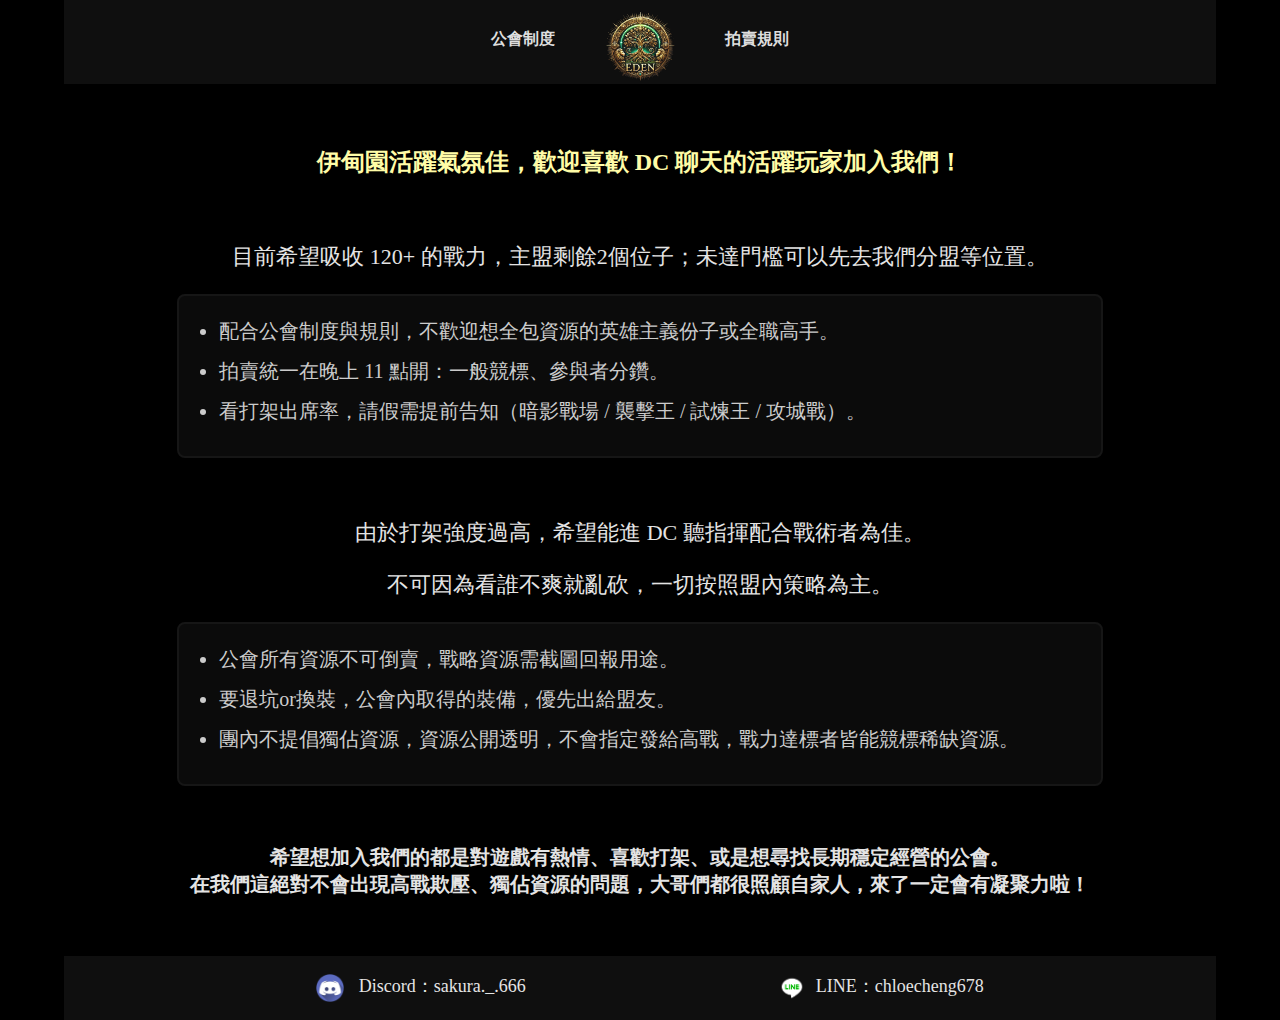
==== index.html @ dd2ec174 "Update index.html" ====
<!DOCTYPE html>
<html lang="zh-Hant">
<head>
    <meta charset="UTF-8">
    <meta name="viewport" content="width=device-width, initial-scale=1.0">
    <title>【伊甸】公會制度</title><link rel="icon" href="LOGO.png" type="image/png">
    <link rel="stylesheet" href="html/styles.css">
</head>
<body>
    <header>
        <nav>
            <a href="eden/index.html">公會制度</a>
            <img src="html/LOGO.png" alt="LOGO" style="height: 70px; cursor: pointer;"> <!-- 把前面的>去掉 onclick="location.href='rank.html';"> -->
            <a href="html/auction.html">拍賣規則</a>
        </nav>
    </header>
    <main>
        
        <br><p style="text-align: center; font-size: 24px;font-weight:800;color: #fffca7;">
            伊甸園活躍氣氛佳，歡迎喜歡 DC 聊天的活躍玩家加入我們！
        </p><br> 
        <p style="text-align: center; font-size: 22px;font-weight:500;">目前希望吸收 120+ 的戰力，主盟剩餘2個位子；未達門檻可以先去我們分盟等位置。</p>
    
        <div class="content-box">
            <ul>
                <li>配合公會制度與規則，不歡迎想全包資源的英雄主義份子或全職高手。</li>
                <li>拍賣統一在晚上 11 點開：一般競標、參與者分鑽。</li>
                <li>看打架出席率，請假需提前告知（暗影戰場 / 襲擊王 / 試煉王 / 攻城戰）。</li>
            </ul>
        </div><br>
    
        <p style="text-align: center; font-size: 22px;font-weight:500;">由於打架強度過高，希望能進 DC 聽指揮配合戰術者為佳。</p>
        <p style="text-align: center; font-size: 22px;font-weight:500;">不可因為看誰不爽就亂砍，一切按照盟內策略為主。</p>
        <div class="content-box">
        <ul>
            
            <li>公會所有資源不可倒賣，戰略資源需截圖回報用途。</li>
            <li>要退坑or換裝，公會內取得的裝備，優先出給盟友。</li>
            <li>團內不提倡獨佔資源，資源公開透明，不會指定發給高戰，戰力達標者皆能競標稀缺資源。</li>
        </ul></div><br>
    
        <p style="text-align: center; font-size: 20px;font-weight:800;">
            希望想加入我們的都是對遊戲有熱情、喜歡打架、或是想尋找長期穩定經營的公會。<br>在我們這絕對不會出現高戰欺壓、獨佔資源的問題，大哥們都很照顧自家人，來了一定會有凝聚力啦！
        </p><br>
    </main>
    <style>
        /* 框框樣式 */
        .content-box {
            border: 2px solid #161616; /* 邊框顏色和寬度 */
            border-radius: 8px; /* 邊框圓角 */
            padding: 20px; /* 內邊距 */
            background-color: #0b0b0b; /* 背景顏色 */
            max-width: 90%; /* 最大寬度 */
            margin: 20px auto; /* 居中顯示 */
            box-shadow: 0 4px 8px rgba(0, 0, 0, 0.1); /* 陰影效果 */
        }

        /* 列表樣式 */
        .content-box ul {
            list-style-type: disc; /* 列表符號樣式 */
            padding-left: 20px; /* 列表內邊距 */
            margin: 0; /* 移除默認外邊距 */
        }

        .content-box li {
            margin-bottom: 10px; /* 列表項間距 */
            line-height: 1.5; /* 行高 */
        }
    </style>
    <footer>
        <div class="social-icons">
            <p style="font-size: 18px;">
                <img src="html/line.png" alt="LINE" style="vertical-align: middle;">LINE：chloecheng678</p>
            <p style="font-size: 18px;">
                <img src="html/discord.png" alt="Discord" style="vertical-align: middle;"> Discord：sakura._.666</p>
        </div>
    </footer>
    <script>
        console.log("公會制度頁面已加載");
    </script>
</body>
</html>
---- html/styles.css ----
body {
    background-color: black;
    color: rgb(215, 215, 215);
    font-family: Noto Sans TC;
    margin: 0;
    padding: 0;
}

header {
    display: flex;
    flex-direction: column; /* 使 LOGO 和導航按鈕垂直排列 */
    align-items: center; /* 水平置中 */
    padding: 1px;
    background-color: #0f0f0f;
    position: sticky;
    top: 0;
    z-index: 1000;
    transition: background-color 0.3s;
}
header:hover {
    background-color: #252525;
}
header a {
    color: rgb(222, 222, 222);
    font-weight: 800;
    text-decoration: none;
    padding: 18px 50px 33px 50px;
    transition: color 0.3s;
}
header a:hover {
    color: #fff4c7;
}
header nav {
    display: flex;
    justify-content: center; /* 水平置中按鈕 */
    margin-top: 10px; /* LOGO 和導航按鈕之間的間距 */
}
main {
    padding: 20px;
    width: 85%;
    margin: auto;
    transition: opacity 0.5s;
}

h1, h2 {
    color: #e4e4e4;
    font-size: 26px;
    transform: skewX(-15deg); /* 整體內容向右傾斜 15 度 */
border: 0.2cm solid #333; /* 0.5 公分的框線 */
padding: 10px 10px 10px 20px ; /* 內邊距 */
box-shadow: 3px 3px 5px rgba(0, 0, 0, 0.3); /* 增加陰影效果 */
}

p {
    color: #e4e4e4;
    font-size: 22px;
}
li {
    color: #cccccc;
    font-size: 20px;
}
footer {
    background-color: #0f0f0f;
    color: rgb(147, 147, 147);
    text-align: center;
    padding: 0px;
    position: relative;
    transition: background-color 0.3s;
}
footer:hover {
    background-color: #252525;
}
.social-icons {
    display: flex;
    justify-content: space-evenly;
    flex-direction: row-reverse;
    flex-wrap: wrap;
    align-items: center;
    align-content: space-around;

}
.social-icons img {
    width: 28px;
    
    margin: 0px 10px 0px 20px;
}
@media (min-width: 768px) {
    body {
        padding: 0 5%;
    }
}

/* 針對 Chrome、Edge、Safari 的滾動條樣式 */
::-webkit-scrollbar {
    width: 8px; /* 滾動條寬度 */
}

::-webkit-scrollbar-track {
    background-color: #000000; /* 滾動條軌道顏色 */
}

::-webkit-scrollbar-thumb {
    background-color: #2b2b2b; /* 滾動條顏色 */
    border-radius: 1px; /* 滾動條圓角 */
}

::-webkit-scrollbar-thumb:hover {
    background-color: #232323; /* 滾動條懸停顏色 */
}

/* 針對 Firefox 的滾動條樣式 */
html {
    scrollbar-width: thin; /* 滾動條寬度 */
    scrollbar-color: #2b2b2b #000000; /* 滾動條顏色和軌道顏色 */
}
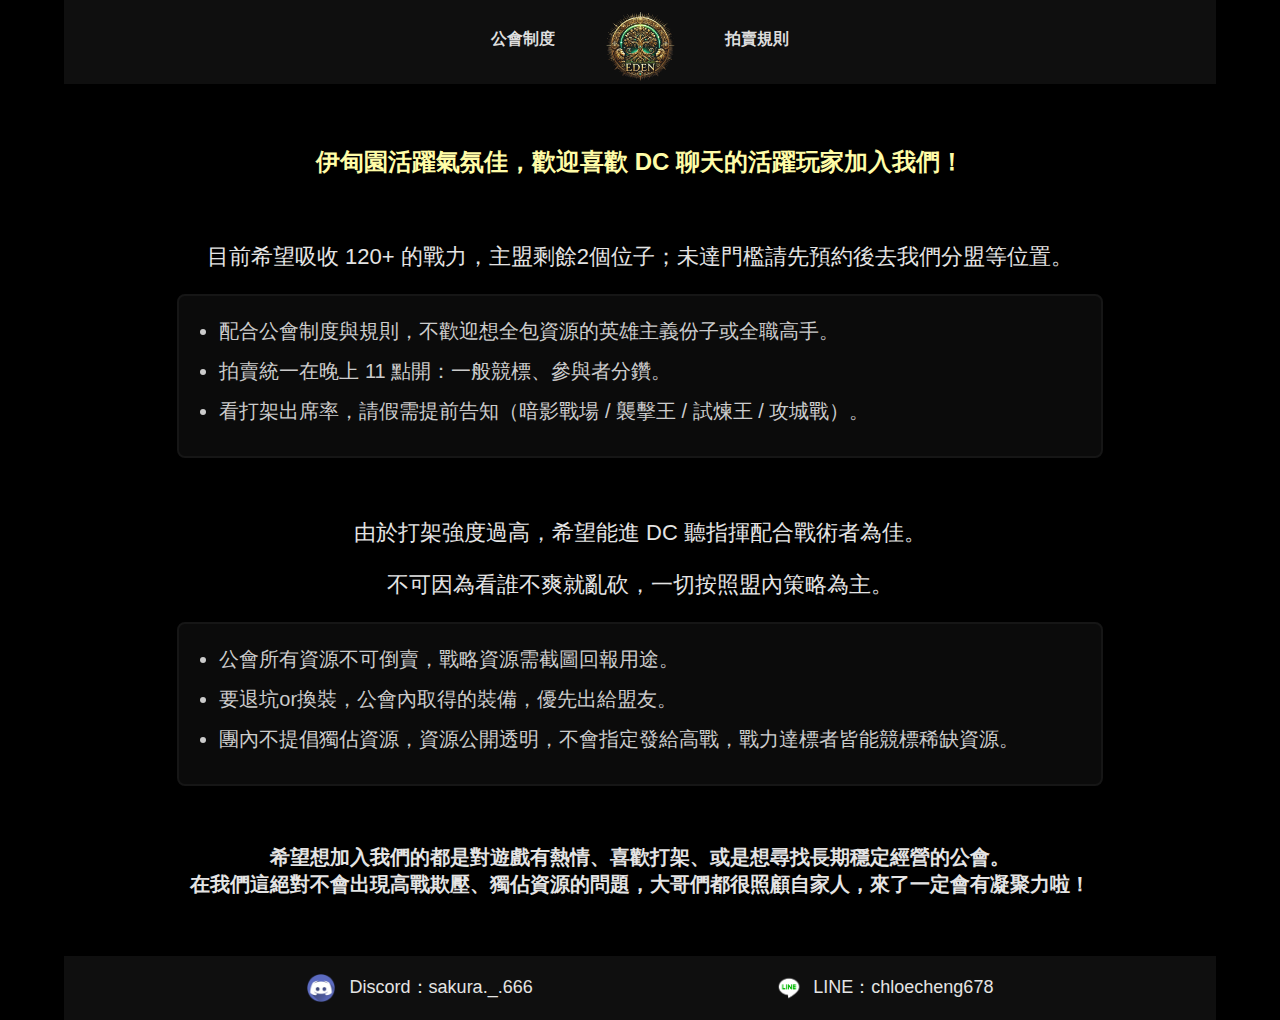
==== commit 3e2d2930: "Update index.html" ====
--- a/index.html
+++ b/index.html
@@ -19,7 +19,7 @@
         <br><p style="text-align: center; font-size: 24px;font-weight:800;color: #fffca7;">
             伊甸園活躍氣氛佳，歡迎喜歡 DC 聊天的活躍玩家加入我們！
         </p><br> 
-        <p style="text-align: center; font-size: 22px;font-weight:500;">目前希望吸收 120+ 的戰力，主盟剩餘2個位子；未達門檻可以先去我們分盟等位置。</p>
+        <p style="text-align: center; font-size: 22px;font-weight:500;">目前希望吸收 120+ 的戰力，主盟剩餘2個位子；未達門檻請先預約後去我們分盟等位置。</p>
     
         <div class="content-box">
             <ul>
--- a/html/styles.css
+++ b/html/styles.css
@@ -1,7 +1,7 @@
 body {
     background-color: black;
     color: rgb(215, 215, 215);
-    font-family: Noto Sans TC;
+    font-family: Arial, Source Sans Pro;
     margin: 0;
     padding: 0;
 }
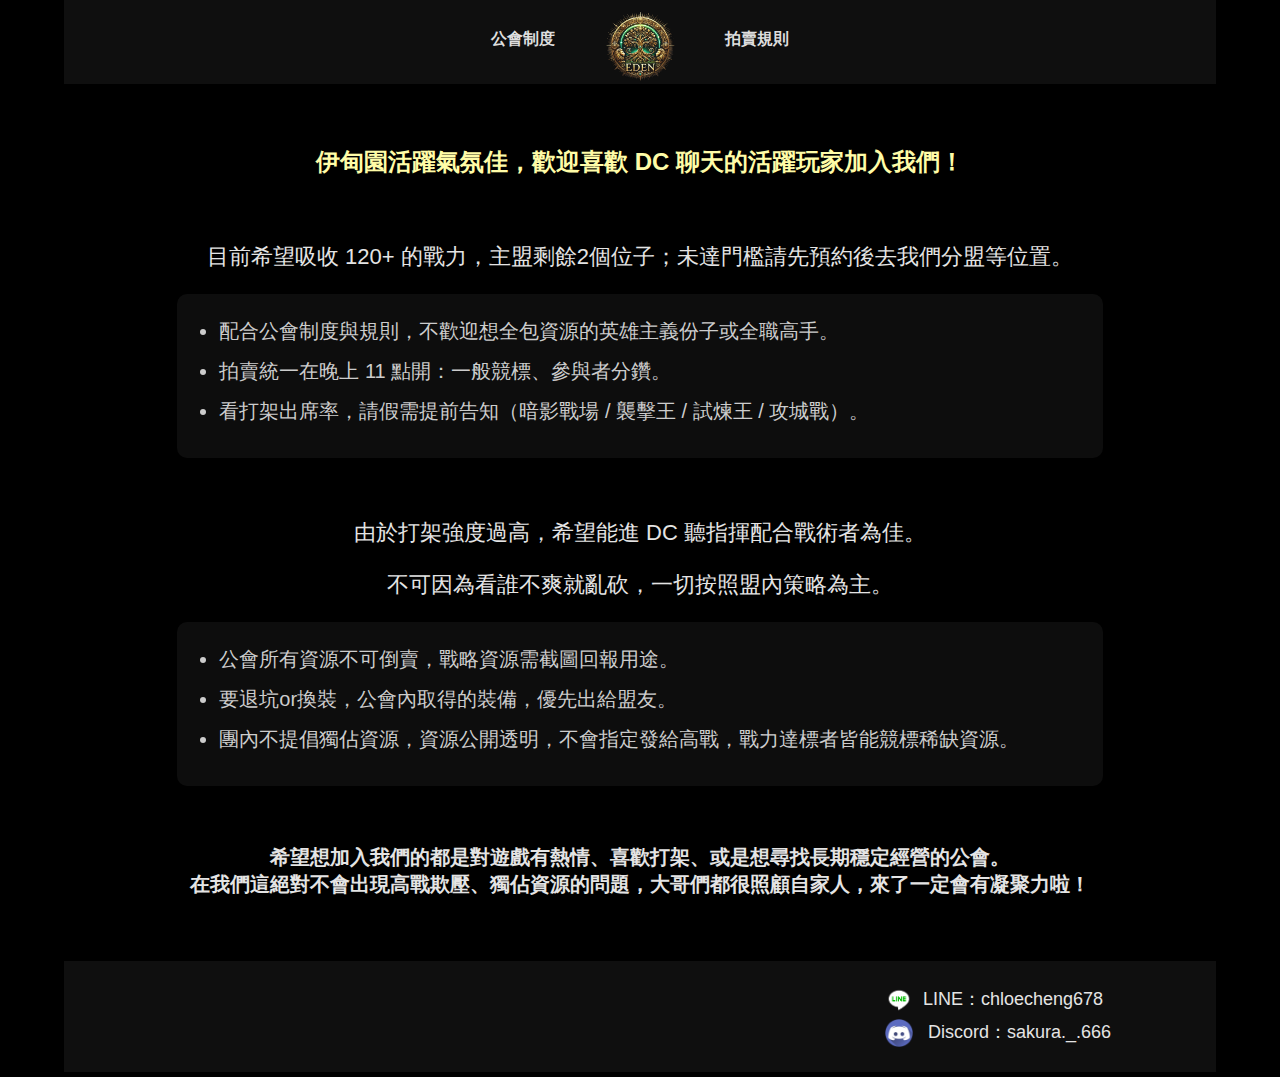
==== commit 25867a6e: "Add files via upload" ====
--- a/index.html
+++ b/index.html
@@ -1,6 +1,17 @@
 <!DOCTYPE html>
 <html lang="zh-Hant">
 <head>
+    <!-- Google tag (gtag.js) -->
+    <script async src="https://www.googletagmanager.com/gtag/js?id=G-GK26YHVEMZ"></script>
+    <script>
+        window.dataLayer = window.dataLayer || [];
+        function gtag(){dataLayer.push(arguments);}
+        gtag('js', new Date());
+        gtag('config', 'G-GK26YHVEMZ', {
+            'page_title': '公會制度',
+            'send_page_view': true
+        });
+    </script>
     <meta charset="UTF-8">
     <meta name="viewport" content="width=device-width, initial-scale=1.0">
     <title>【伊甸】公會制度</title><link rel="icon" href="LOGO.png" type="image/png">
@@ -43,40 +54,29 @@
             希望想加入我們的都是對遊戲有熱情、喜歡打架、或是想尋找長期穩定經營的公會。<br>在我們這絕對不會出現高戰欺壓、獨佔資源的問題，大哥們都很照顧自家人，來了一定會有凝聚力啦！
         </p><br>
     </main>
-    <style>
-        /* 框框樣式 */
-        .content-box {
-            border: 2px solid #161616; /* 邊框顏色和寬度 */
-            border-radius: 8px; /* 邊框圓角 */
-            padding: 20px; /* 內邊距 */
-            background-color: #0b0b0b; /* 背景顏色 */
-            max-width: 90%; /* 最大寬度 */
-            margin: 20px auto; /* 居中顯示 */
-            box-shadow: 0 4px 8px rgba(0, 0, 0, 0.1); /* 陰影效果 */
-        }
-
-        /* 列表樣式 */
-        .content-box ul {
-            list-style-type: disc; /* 列表符號樣式 */
-            padding-left: 20px; /* 列表內邊距 */
-            margin: 0; /* 移除默認外邊距 */
-        }
-
-        .content-box li {
-            margin-bottom: 10px; /* 列表項間距 */
-            line-height: 1.5; /* 行高 */
-        }
-    </style>
-    <footer>
-        <div class="social-icons">
-            <p style="font-size: 18px;">
-                <img src="html/line.png" alt="LINE" style="vertical-align: middle;">LINE：chloecheng678</p>
-            <p style="font-size: 18px;">
-                <img src="html/discord.png" alt="Discord" style="vertical-align: middle;"> Discord：sakura._.666</p>
-        </div>
-    </footer>
     <script>
         console.log("公會制度頁面已加載");
     </script>
+    
+    <footer>
+        <div class="social-icons" style="display: flex; justify-content: space-between; align-items: center; padding: 20px;margin: 5px 5px 5px 80px;">
+            <div style="text-align: left;">
+                <p style="font-size: 18px; margin: 5px 80px 5px 5px;">
+                    <img src="html/line.png" alt="LINE" style="vertical-align: middle;">LINE：chloecheng678
+                </p>
+                <p style="font-size: 18px; margin: 5px 80px 5px 5px;">
+                    <img src="html/discord.png" alt="Discord" style="vertical-align: middle;"> Discord：sakura._.666
+                </p>
+            </div>
+            <div id="visitorCounter" style="text-align: right; position: static; background: none;">
+                <script>
+                    // 使用 GA4 的 API 獲取實時用戶數
+                    gtag('get', 'G-GK26YHVEMZ', 'client_id', (clientId) => {
+                        console.log('Client ID:', clientId);
+                    });
+                </script>
+            </div>
+        </div>
+    </footer>
 </body>
-</html>
+</html>--- a/html/styles.css
+++ b/html/styles.css
@@ -113,3 +113,39 @@
     scrollbar-width: thin; /* 滾動條寬度 */
     scrollbar-color: #2b2b2b #000000; /* 滾動條顏色和軌道顏色 */
 }
+
+/* 框框樣式 */
+.content-box {
+    border: 2px solid #16161600; /* 邊框顏色和寬度 */
+    border-radius: 10px; /* 邊框圓角 */
+    padding: 20px; /* 內邊距 */
+    background-color: #19191981; /* 背景顏色 */
+    max-width: 90%; /* 最大寬度 */
+    margin: 20px auto; /* 居中顯示 */
+    box-shadow: 0 4px 8px rgba(0, 0, 0, 0.1); /* 陰影效果 */
+}
+
+/* 列表樣式 */
+.content-box ul {
+    list-style-type: disc; /* 列表符號樣式 */
+    padding-left: 20px; /* 列表內邊距 */
+    margin: 0; /* 移除默認外邊距 */
+}
+
+.content-box li {
+    margin-bottom: 10px; /* 列表項間距 */
+    line-height: 1.5; /* 行高 */
+}
+
+#visitorCounter {
+    position: fixed;
+    bottom: 20px;
+    right: 20px;
+    background: rgba(0, 0, 0, 0.8);
+    padding: 10px;
+    border-radius: 5px;
+    color: #fff;
+    font-size: 14px;
+    z-index: 1000;
+}
+
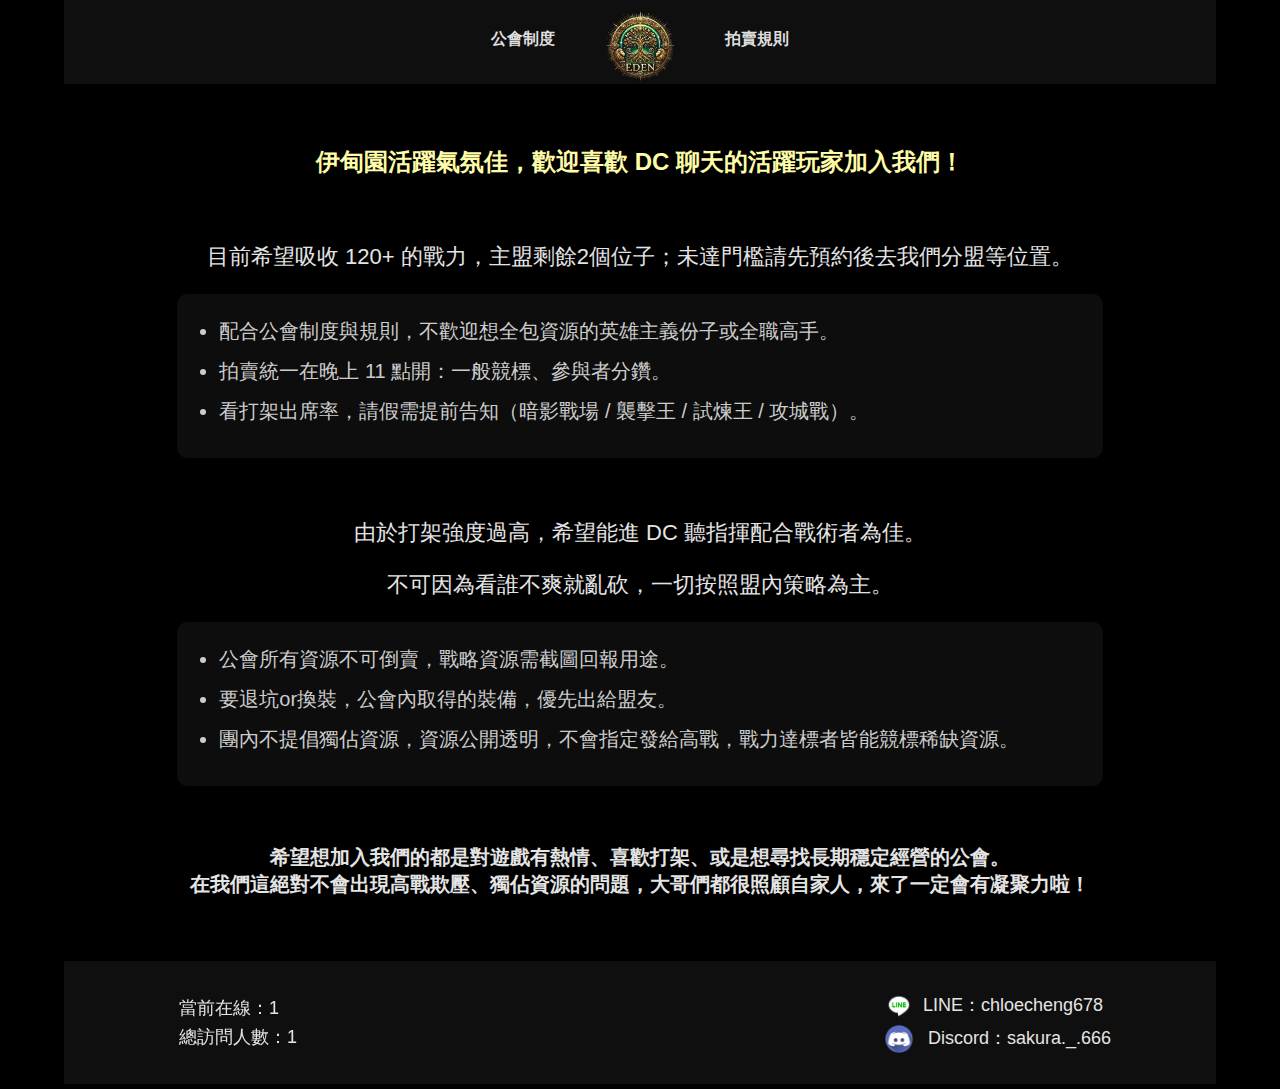
==== commit 238d7577: "Add files via upload" ====
--- a/index.html
+++ b/index.html
@@ -68,12 +68,32 @@
                     <img src="html/discord.png" alt="Discord" style="vertical-align: middle;"> Discord：sakura._.666
                 </p>
             </div>
-            <div id="visitorCounter" style="text-align: right; position: static; background: none;">
+            <div id="visitorCounter" style="text-align: left; position: static; background: none;">
+                <p style="font-size: 18px; margin: 5px;">當前在線：<span id="activeUsers">1</span></p>
+                <p style="font-size: 18px; margin: 5px;">總訪問人數：<span id="totalVisitors">0</span></p>
                 <script>
-                    // 使用 GA4 的 API 獲取實時用戶數
-                    gtag('get', 'G-GK26YHVEMZ', 'client_id', (clientId) => {
-                        console.log('Client ID:', clientId);
-                    });
+                    // 使用 GA4 Data API 獲取數據
+                    function updateVisitorStats() {
+                        // 獲取活躍用戶數
+                        gtag('get', 'G-GK26YHVEMZ', 'screen_resolution', function(screenResolution) {
+                            document.getElementById('activeUsers').textContent = 
+                                window.dataLayer.filter(item => item[0] === 'config').length || '0';
+                        });
+
+                        // 獲取總訪問次數
+                        if (localStorage.getItem('totalVisits')) {
+                            document.getElementById('totalVisitors').textContent = 
+                                localStorage.getItem('totalVisits');
+                        } else {
+                            localStorage.setItem('totalVisits', '1');
+                            document.getElementById('totalVisitors').textContent = '1';
+                        }
+                    }
+
+                    // 頁面加載時更新數據
+                    window.onload = updateVisitorStats;
+                    // 每60秒更新一次數據
+                    setInterval(updateVisitorStats, 60000);
                 </script>
             </div>
         </div>
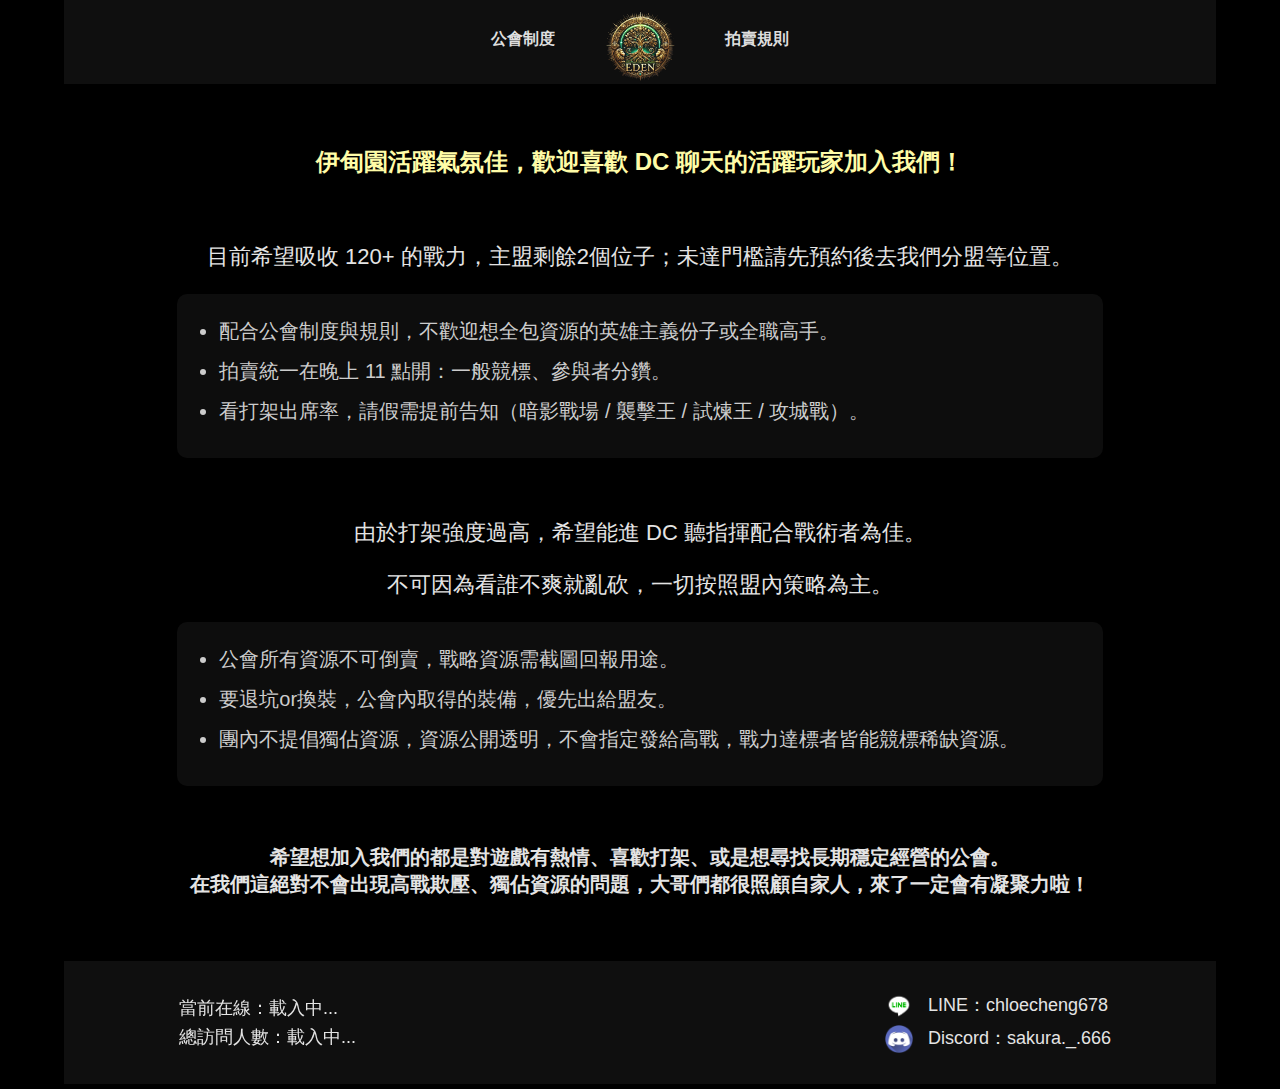
==== commit 3c197b49: "Add files via upload" ====
--- a/index.html
+++ b/index.html
@@ -62,38 +62,62 @@
         <div class="social-icons" style="display: flex; justify-content: space-between; align-items: center; padding: 20px;margin: 5px 5px 5px 80px;">
             <div style="text-align: left;">
                 <p style="font-size: 18px; margin: 5px 80px 5px 5px;">
-                    <img src="html/line.png" alt="LINE" style="vertical-align: middle;">LINE：chloecheng678
+                    <img src="html/line.png" alt="LINE" style="vertical-align: middle;"> LINE：chloecheng678
                 </p>
                 <p style="font-size: 18px; margin: 5px 80px 5px 5px;">
                     <img src="html/discord.png" alt="Discord" style="vertical-align: middle;"> Discord：sakura._.666
                 </p>
             </div>
             <div id="visitorCounter" style="text-align: left; position: static; background: none;">
-                <p style="font-size: 18px; margin: 5px;">當前在線：<span id="activeUsers">1</span></p>
-                <p style="font-size: 18px; margin: 5px;">總訪問人數：<span id="totalVisitors">0</span></p>
+                <p style="font-size: 18px; margin: 5px;">當前在線：<span id="activeUsers">載入中...</span></p>
+                <p style="font-size: 18px; margin: 5px;">總訪問人數：<span id="totalVisitors">載入中...</span></p>
                 <script>
-                    // 使用 GA4 Data API 獲取數據
-                    function updateVisitorStats() {
-                        // 獲取活躍用戶數
-                        gtag('get', 'G-GK26YHVEMZ', 'screen_resolution', function(screenResolution) {
-                            document.getElementById('activeUsers').textContent = 
-                                window.dataLayer.filter(item => item[0] === 'config').length || '0';
+                    // 載入 Google Analytics Data API
+                    function loadGoogleAnalytics() {
+                        gapi.load('client', initGoogleAnalytics);
+                    }
+
+                    // 初始化 Google Analytics API
+                    function initGoogleAnalytics() {
+                        gapi.client.init({
+                            'apiKey': 'AIzaSyABiSz9cyLYnSSYbBcLgW1LqAsGp0EwCdc',
+                            'discoveryDocs': ['https://analyticsdata.googleapis.com/$discovery/rest?version=v1beta'],
+                        }).then(function() {
+                            updateAnalyticsData();
+                        });
+                    }
+
+                    // 更新訪客數據
+                    function updateAnalyticsData() {
+                        // 查詢即時活躍用戶
+                        gapi.client.analyticsdata.properties.runRealtimeReport({
+                            'property': 'properties/G-GK26YHVEMZ',
+                            'dimensions': [{'name': 'unifiedScreenName'}],
+                            'metrics': [{'name': 'activeUsers'}]
+                        }).then(function(response) {
+                            const activeUsers = response.result.rows[0].metricValues[0].value;
+                            document.getElementById('activeUsers').textContent = activeUsers;
                         });
 
-                        // 獲取總訪問次數
-                        if (localStorage.getItem('totalVisits')) {
-                            document.getElementById('totalVisitors').textContent = 
-                                localStorage.getItem('totalVisits');
-                        } else {
-                            localStorage.setItem('totalVisits', '1');
-                            document.getElementById('totalVisitors').textContent = '1';
-                        }
+                        // 查詢總訪問人數
+                        gapi.client.analyticsdata.properties.runReport({
+                            'property': 'properties/G-GK26YHVEMZ',
+                            'dateRanges': [{'startDate': '2024-01-01', 'endDate': 'today'}],
+                            'metrics': [{'name': 'totalUsers'}]
+                        }).then(function(response) {
+                            const totalUsers = response.result.rows[0].metricValues[0].value;
+                            document.getElementById('totalVisitors').textContent = totalUsers;
+                        });
                     }
 
-                    // 頁面加載時更新數據
-                    window.onload = updateVisitorStats;
-                    // 每60秒更新一次數據
-                    setInterval(updateVisitorStats, 60000);
+                    // 載入 Google API Client Library
+                    const script = document.createElement('script');
+                    script.src = 'https://apis.google.com/js/api.js';
+                    script.onload = loadGoogleAnalytics;
+                    document.head.appendChild(script);
+
+                    // 每1分鐘更新一次數據
+                    setInterval(updateAnalyticsData, 60000);
                 </script>
             </div>
         </div>
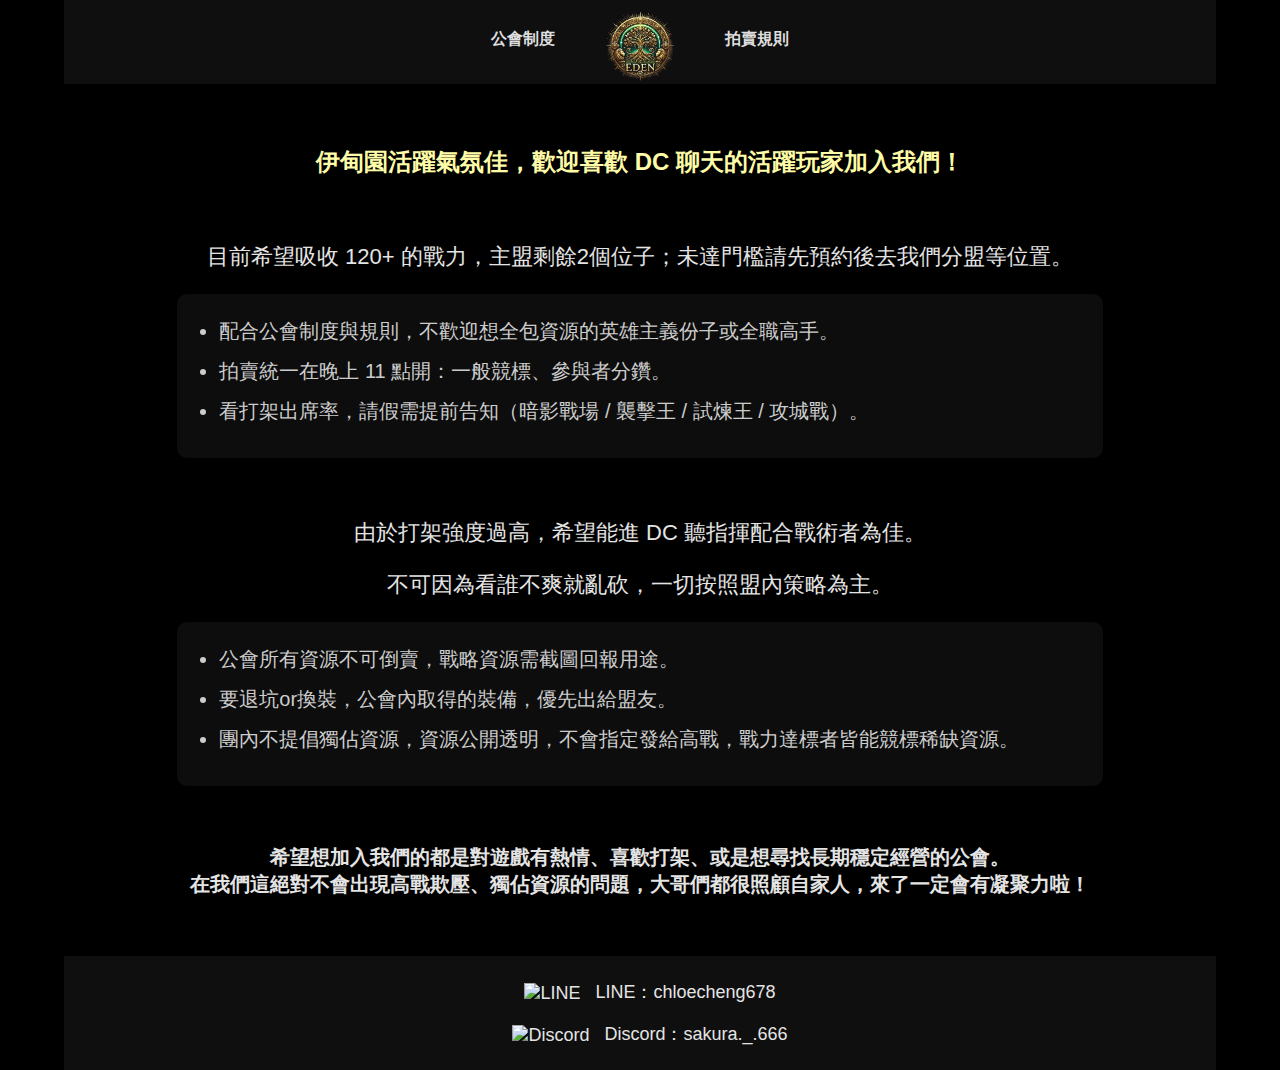
==== commit 4cf04cd6: "Add files via upload" ====
--- a/index.html
+++ b/index.html
@@ -59,18 +59,17 @@
     </script>
     
     <footer>
-        <div class="social-icons" style="display: flex; justify-content: space-between; align-items: center; padding: 20px;margin: 5px 5px 5px 80px;">
-            <div style="text-align: left;">
-                <p style="font-size: 18px; margin: 5px 80px 5px 5px;">
-                    <img src="html/line.png" alt="LINE" style="vertical-align: middle;"> LINE：chloecheng678
+        <div class="social-icons" style="display: flex; justify-content: space-between; align-items: left; padding: 0.5%;">
+            <div style="text-align: center; align-items: center; width: 100%;">
+                <p style="font-size: 18px; text-align: center;">
+                    <img src="line.png" alt="LINE" style="vertical-align: middle;"> LINE：chloecheng678
                 </p>
-                <p style="font-size: 18px; margin: 5px 80px 5px 5px;">
-                    <img src="html/discord.png" alt="Discord" style="vertical-align: middle;"> Discord：sakura._.666
+                <p style="font-size: 18px; text-align: center;">
+                    <img src="discord.png" alt="Discord" style="vertical-align: middle;"> Discord：sakura._.666
                 </p>
             </div>
-            <div id="visitorCounter" style="text-align: left; position: static; background: none;">
-                <p style="font-size: 18px; margin: 5px;">當前在線：<span id="activeUsers">載入中...</span></p>
-                <p style="font-size: 18px; margin: 5px;">總訪問人數：<span id="totalVisitors">載入中...</span></p>
+        </div>
+
                 <script>
                     // 載入 Google Analytics Data API
                     function loadGoogleAnalytics() {
@@ -119,7 +118,7 @@
                     // 每1分鐘更新一次數據
                     setInterval(updateAnalyticsData, 60000);
                 </script>
-            </div>
+
         </div>
     </footer>
 </body>
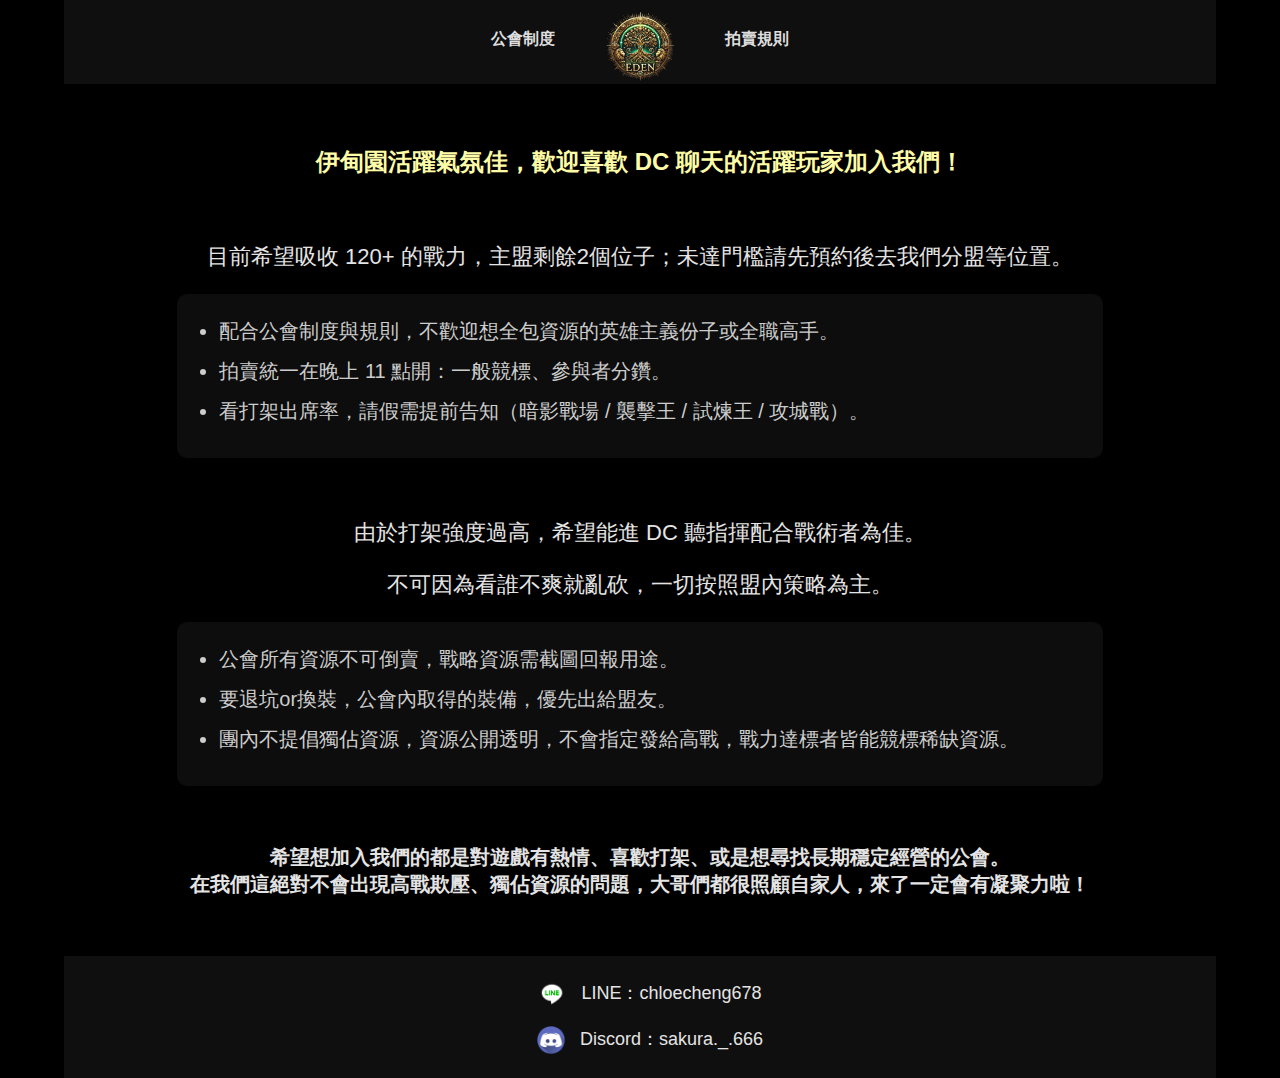
==== commit 4f92cbf2: "Update index.html" ====
--- a/index.html
+++ b/index.html
@@ -62,10 +62,10 @@
         <div class="social-icons" style="display: flex; justify-content: space-between; align-items: left; padding: 0.5%;">
             <div style="text-align: center; align-items: center; width: 100%;">
                 <p style="font-size: 18px; text-align: center;">
-                    <img src="line.png" alt="LINE" style="vertical-align: middle;"> LINE：chloecheng678
+                    <img src="html/line.png" alt="LINE" style="vertical-align: middle;"> LINE：chloecheng678
                 </p>
                 <p style="font-size: 18px; text-align: center;">
-                    <img src="discord.png" alt="Discord" style="vertical-align: middle;"> Discord：sakura._.666
+                    <img src="html/discord.png" alt="Discord" style="vertical-align: middle;"> Discord：sakura._.666
                 </p>
             </div>
         </div>
@@ -122,4 +122,4 @@
         </div>
     </footer>
 </body>
-</html>+</html>
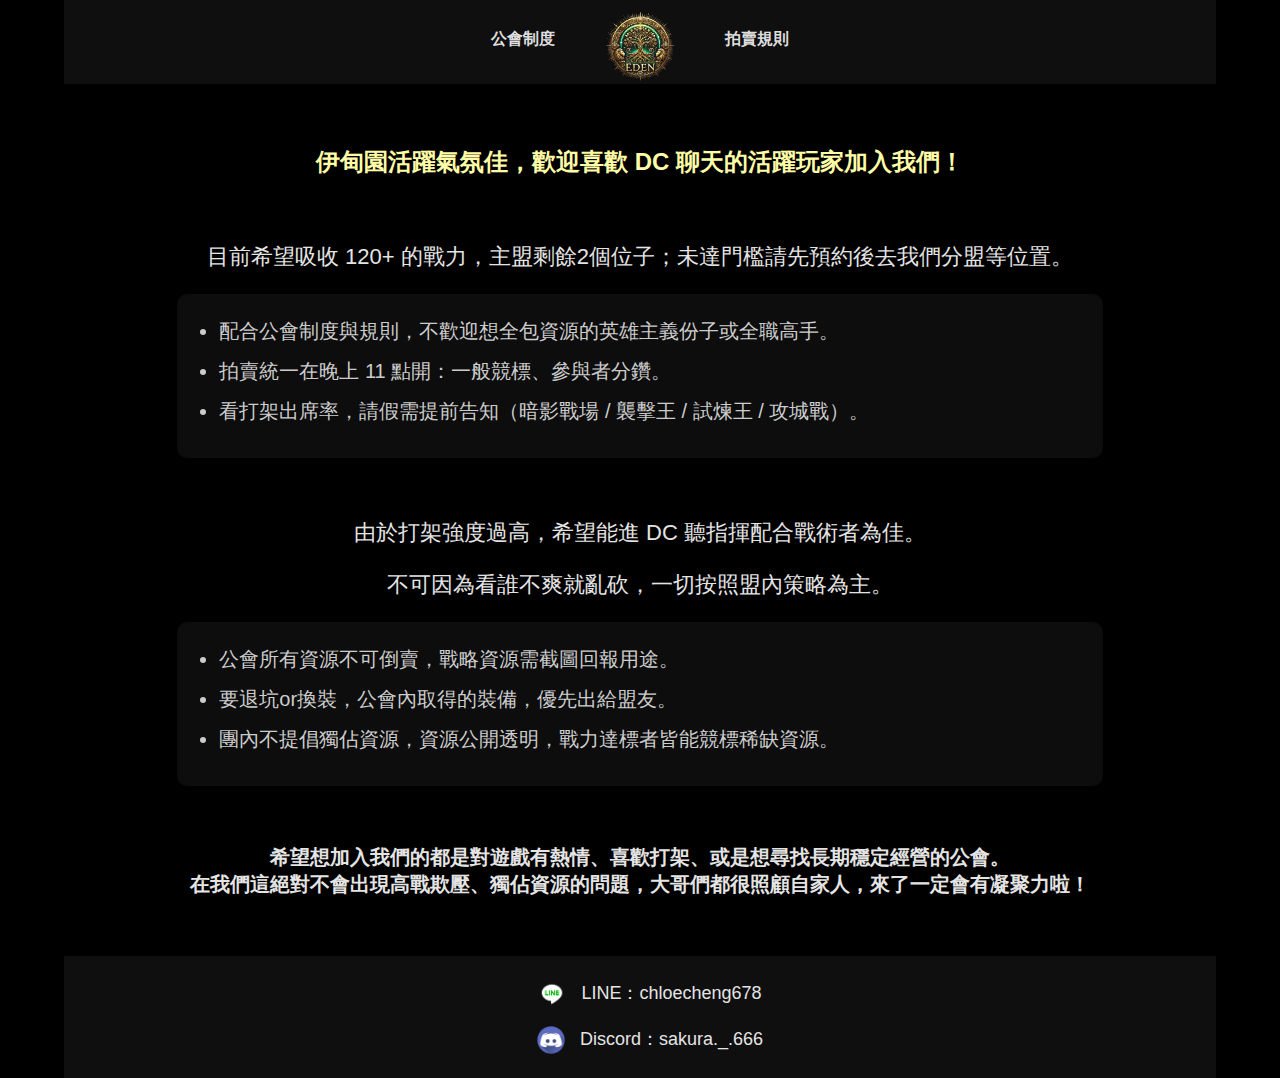
==== commit d7b0bdeb: "Add files via upload" ====
--- a/index.html
+++ b/index.html
@@ -47,7 +47,7 @@
             
             <li>公會所有資源不可倒賣，戰略資源需截圖回報用途。</li>
             <li>要退坑or換裝，公會內取得的裝備，優先出給盟友。</li>
-            <li>團內不提倡獨佔資源，資源公開透明，不會指定發給高戰，戰力達標者皆能競標稀缺資源。</li>
+            <li>團內不提倡獨佔資源，資源公開透明，戰力達標者皆能競標稀缺資源。</li>
         </ul></div><br>
     
         <p style="text-align: center; font-size: 20px;font-weight:800;">
@@ -122,4 +122,4 @@
         </div>
     </footer>
 </body>
-</html>
+</html>